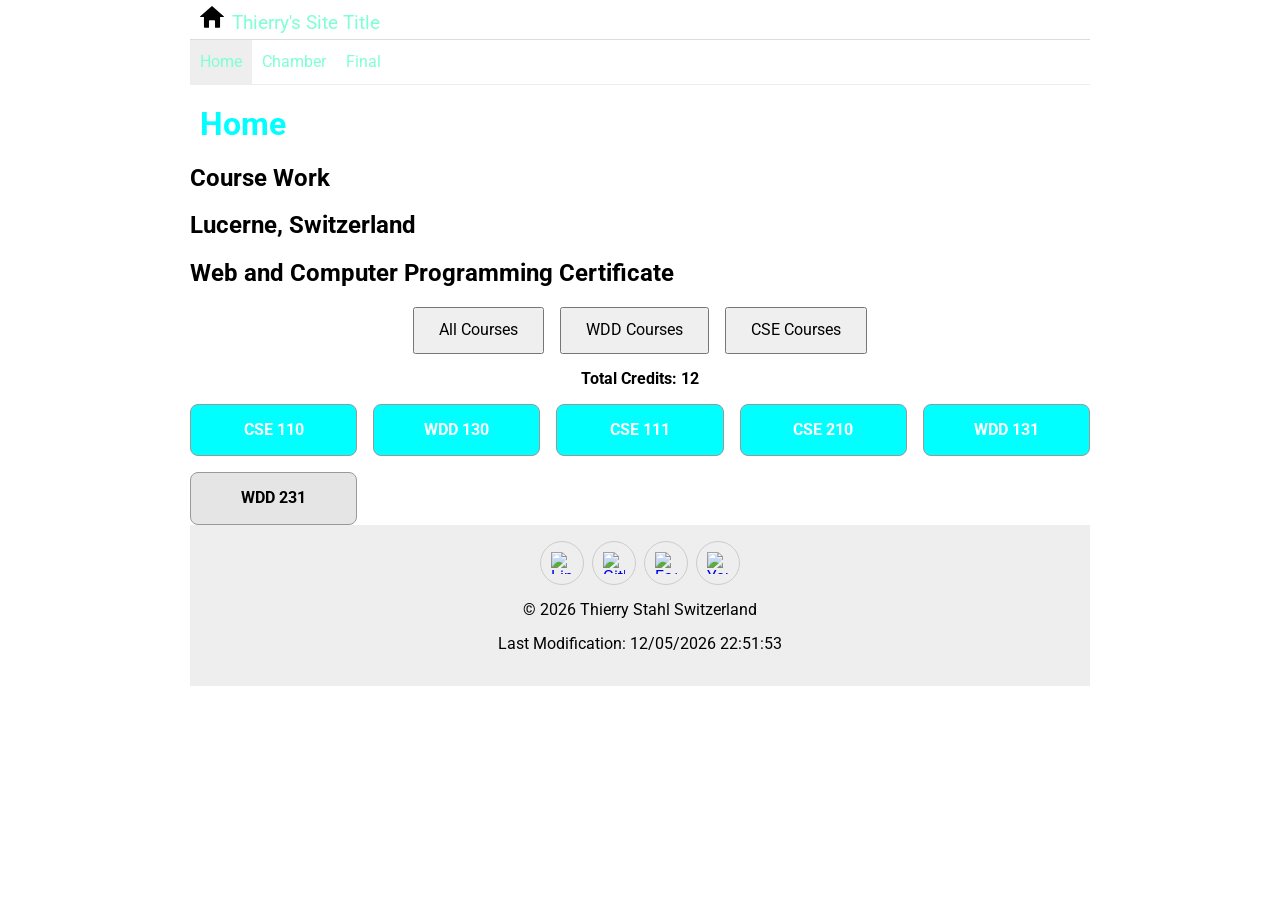
==== index.html @ 1bbf097c "Week 01 Assignement" ====
<!DOCTYPE html>
<html lang="en">
<head>
    <meta charset="UTF-8">
    <meta name="viewport" content="width=device-width, initial-scale=1.0">
    <meta name="description" content="Thierry Stahl's WDD231 course home page.">
    <meta name="author" content="Thierry Stahl">
    <title>Thierry Stahl | WDD 231 Course Home</title>

    <link rel="stylesheet" href="styles/normalize.css">
    <link rel="stylesheet" href="styles/small.css">
    <link rel="stylesheet" href="styles/larger.css">

    <link rel="preconnect" href="https://fonts.googleapis.com">
    <link rel="preconnect" href="https://fonts.gstatic.com" crossorigin>
    <link href="https://fonts.googleapis.com/css2?family=Roboto:wght@400;700&display=swap" rel="stylesheet">

    <script src="scripts/navigation.js" defer></script>
    <script src="scripts/date.js" defer></script>
    <script src="scripts/course.js" defer></script>

</head>
<body>

    <header>
        <img src="images/home-button.svg" alt="Home" width="512" height="512">
        <span>Thierry's Site Title</span>

        <button id="ham-btn" class="hamburger" aria-label="Open navigation menu"></button>
    </header>

    <nav id="nav-bar" class="navigation">

        <ul>
            <li class="current"><a href="index.html">Home</a></li>
            <li><a href="chamber/">Chamber</a></li>
            <li><a href="final/">Final</a></li>
        </ul>

    </nav>

    <main>


    <h1>Home</h1>

        <section>
            <h2>Course Work</h2>
        </section>

        <section>
            <h2>Lucerne, Switzerland</h2>
        </section>

        <section>
            <h2>Web and Computer Programming Certificate</h2>

            <div class="filters">
                <button id="all">All Courses</button>
                <button id="wdd">WDD Courses</button>
                <button id="cse">CSE Courses</button>
            </div>

            <p id="credit-total"></p>

            <div id="course-container"></div>
        </section>

    </main>

    <footer>

        <div class="social">
            <a href="https://www.linkedin.com/in/thierry-stahl-703851213/" target="_blank"><img src="images/linkedin.svg" alt="Linkedin" width="16" height="16"> </a>
            <a href="https://github.com/Talionidas" target="_blank"><img src="images/github.svg" alt="Github" width="16" height="16"> </a>
            <a href="https://www.facebook.com/thierry.stahl.96/" target="_blank"><img src="images/facebook.svg" alt="Facebook" width="16" height="16"> </a>
            <a href="https://www.youtube.com/@TS123boss" target="_blank"><img src="images/youtube.svg" alt="Youtube" width="16" height="16"> </a>
        </div>
        <p>
        © <span id="currentyear"></span>
        Thierry Stahl
        Switzerland
        </p>

        <p id="lastModified"></p>

    </footer>
    
</body>
</html>
---- styles/small.css ----
/* ---------- COLOR SCHEME -----------
primary
secondary
*/

/* ----------- Site Wide -----------*/

* {
    font-family: 'Roboto', sans-serif;
    box-sizing: border-box;
}

/* ------------ Header -------------*/
header{
    display: grid;
    grid-template-columns: 50px auto 44px;
    padding: 5px 0 5px 10px;
    align-items: end;
    border-bottom: solid 1px #ddd;
    column-gap: 8px;
}

header img {
    display: block;
    width: 100%;
    height: auto;
    padding-bottom: 5px;
}

header span {
    font-size: 1.2rem;
    color: aquamarine;
}


/* ------------ Hamburger --------------*/
.hamburger {
    background: none;
    border: none;
    color: aquamarine;
    cursor: pointer;
    font-family: Verdana, Geneva, Tahoma, sans-serif;
}
.hamburger::before {
    content: "\2630";
    font-size: 2rem;
}
.hamburger.show::before {
    content: "\00D7"
}


/* ------------ Navigation --------------*/
.navigation {
    display: none;
}
.navigation.show {
    display: block;
}
.navigation ul {
    list-style-type: none;
    margin:  0;
    padding: 0;
}
.navigation a {
    display: block;
    padding: 0.8rem 10px;
    color: aquamarine;
    text-decoration: none;
    border-bottom: solid 1px aquamarine;
}
.navigation li.current {
    background-color: #eee;
}
.navigation a:hover {
    background-color: aqua;
}


h1 {
    margin-left: 10px;
    color: aqua;
}



/* ------------ Footer --------------*/

footer{
    background-color: #eee;
    padding: 1rem 10px;
    text-align: center;
}
.social {
    display: flex;
    justify-content: center;
    column-gap:  8px;
}
.social a {
    display: flex;
    justify-content: center;
    align-items: center;
    width: 44px;
    height: 44px;
    border: #ccc solid 1px;
    border-radius: 22px;
}
.social img {
    width: 22px;
    height: 22px;
}
.social a:hover {
    background-color: #ddd;
}


/* ------------ Course --------------*/
.filters {
    display: flex;
    justify-content: center;
    gap: 1rem;
    margin: 1rem 0;
}

.filters button {
    padding: .75rem 1.5rem;
    cursor: pointer;
}

#credit-total {
    text-align: center;
    font-weight: bold;
    margin-bottom: 1rem;
}

#course-container {
    display: grid;
    grid-template-columns: repeat(auto-fit, minmax(150px, 1fr));
    gap: 1rem;
}

.course-card {
    background: #e5e5e5;
    border: 1px solid #999;
    padding: 1rem;
    text-align: center;
    font-weight: bold;
    border-radius: .5rem;
}

.completed {
    background: aqua;
    color: white;
}
---- styles/larger.css ----
@media only screen and (min-width: 38rem) {

    header, main, nav, footer {
        max-width: 900px;
        margin: 0 auto;
    }

    header {
        grid-template-columns: 24px auto;
    }

.hamburger {
    display:none;
}

.navigation {
    display: block;
    border-bottom: solid 1px #eee;
}

.navigation ul {
    display: flex;
}
.navigation a {
    border: none;
}

}
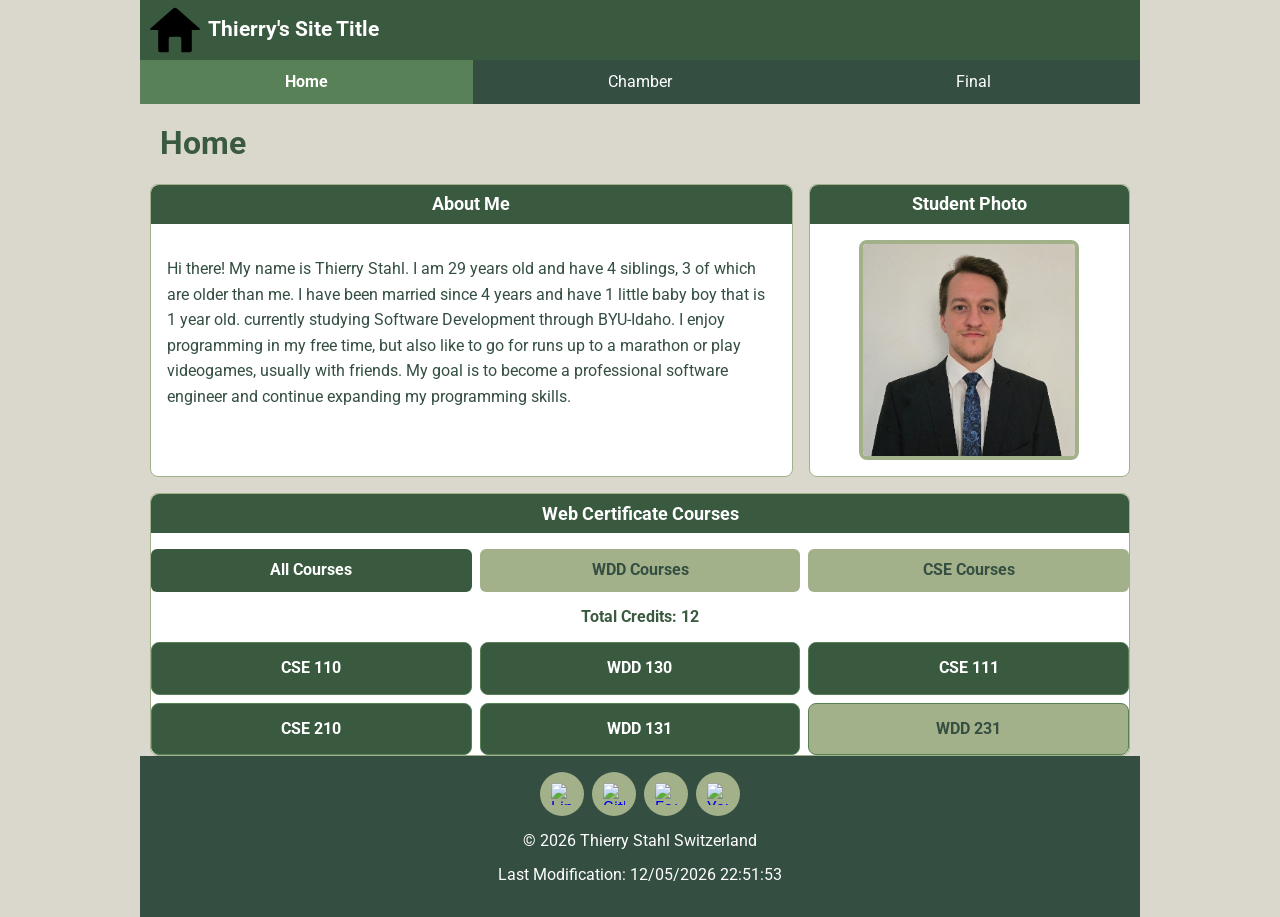
==== commit 71e3fb3d: "Changes (Me+Pic+Palette)" ====
--- a/index.html
+++ b/index.html
@@ -44,19 +44,35 @@
 
     <h1>Home</h1>
 
-        <section>
-            <h2>Course Work</h2>
-        </section>
+       <div class="top-sections">
 
-        <section>
-            <h2>Lucerne, Switzerland</h2>
-        </section>
+            <section class="about">
 
-        <section>
-            <h2>Web and Computer Programming Certificate</h2>
+                <h2>About Me</h2>
+
+                <p>
+                    Hi there! My name is Thierry Stahl. I am 29 years old and have 4 siblings, 3 of which are older than me.
+                    I have been married since 4 years and have 1 little baby boy that is 1 year old.
+                    currently studying Software Development through BYU-Idaho. I enjoy programming in my free time,
+                    but also like to go for runs up to a marathon or play videogames, usually with friends.
+                    My goal is to become a professional software engineer and continue expanding my programming skills.
+                </p>
+            </section>
+
+            <section class="student-photo">
+                <h2>Student Photo</h2>
+
+                <img src="images/student_photo.webp" alt="Student Photo" width="300" height="300">
+            </section>
+
+        </div>
+
+
+        <section class="certificate">
+            <h2>Web Certificate Courses</h2>
 
             <div class="filters">
-                <button id="all">All Courses</button>
+                <button id="all" class="active">All Courses</button>
                 <button id="wdd">WDD Courses</button>
                 <button id="cse">CSE Courses</button>
             </div>
--- a/styles/small.css
+++ b/styles/small.css
@@ -1,7 +1,16 @@
-/* ---------- COLOR SCHEME -----------
-primary
-secondary
-*/
+/* ---------- COLOR SCHEME ----------- */
+/* https://coolors.co/palette/dad7cd-a3b18a-588157-3a5a40-344e41 */
+
+:root {
+    --background: #DAD7CD;
+    --secondary: #A3B18A;
+    --accent: #588157;
+    --primary: #3A5A40;
+    --dark: #344E41;
+
+    --white: #ffffff;
+}
+
 
 /* ----------- Site Wide -----------*/
 
@@ -10,127 +19,176 @@
     box-sizing: border-box;
 }
 
+body {
+    margin: 0;
+    background: var(--background);
+    color: var(--dark);
+}
+
+
 /* ------------ Header -------------*/
-header{
+
+header {
     display: grid;
     grid-template-columns: 50px auto 44px;
-    padding: 5px 0 5px 10px;
-    align-items: end;
-    border-bottom: solid 1px #ddd;
+    padding: 5px 10px;
+    align-items: center;
     column-gap: 8px;
+    background: var(--primary);
 }
 
 header img {
     display: block;
     width: 100%;
     height: auto;
-    padding-bottom: 5px;
 }
 
 header span {
-    font-size: 1.2rem;
-    color: aquamarine;
+    font-size: 1.3rem;
+    color: var(--white);
+    font-weight: bold;
 }
 
 
 /* ------------ Hamburger --------------*/
+
 .hamburger {
     background: none;
     border: none;
-    color: aquamarine;
+    color: var(--white);
     cursor: pointer;
-    font-family: Verdana, Geneva, Tahoma, sans-serif;
-}
+    font-family: inherit;
+}
+
 .hamburger::before {
     content: "\2630";
     font-size: 2rem;
 }
+
 .hamburger.show::before {
-    content: "\00D7"
+    content: "\00D7";
 }
 
 
 /* ------------ Navigation --------------*/
+
 .navigation {
     display: none;
-}
+    background: var(--dark);
+}
+
 .navigation.show {
     display: block;
 }
+
 .navigation ul {
     list-style-type: none;
-    margin:  0;
+    margin: 0;
     padding: 0;
 }
+
 .navigation a {
     display: block;
-    padding: 0.8rem 10px;
-    color: aquamarine;
+    padding: .8rem 10px;
+    color: var(--white);
     text-decoration: none;
-    border-bottom: solid 1px aquamarine;
-}
+    border-bottom: 1px solid rgba(255,255,255,.15);
+}
+
 .navigation li.current {
-    background-color: #eee;
-}
+    background: var(--accent);
+}
+
+.navigation li.current a {
+    font-weight: bold;
+}
+
 .navigation a:hover {
-    background-color: aqua;
-}
-
+    background: var(--secondary);
+    color: var(--dark);
+}
+
+
+/* ------------ Main Heading -------------*/
 
 h1 {
     margin-left: 10px;
-    color: aqua;
-}
-
+    color: var(--primary);
+}
 
 
 /* ------------ Footer --------------*/
 
-footer{
-    background-color: #eee;
+footer {
+    background: var(--dark);
+    color: var(--white);
     padding: 1rem 10px;
     text-align: center;
 }
+
 .social {
     display: flex;
     justify-content: center;
-    column-gap:  8px;
-}
+    column-gap: 8px;
+}
+
 .social a {
     display: flex;
     justify-content: center;
     align-items: center;
     width: 44px;
     height: 44px;
-    border: #ccc solid 1px;
+    background: var(--secondary);
     border-radius: 22px;
-}
+    transition: .2s;
+}
+
 .social img {
     width: 22px;
     height: 22px;
 }
+
 .social a:hover {
-    background-color: #ddd;
+    background: var(--accent);
 }
 
 
 /* ------------ Course --------------*/
+
 .filters {
     display: flex;
-    justify-content: center;
-    gap: 1rem;
+    justify-content: space-between;
+    gap: .5rem;
     margin: 1rem 0;
 }
 
 .filters button {
-    padding: .75rem 1.5rem;
+    flex: 1;
+    padding: .75rem;
     cursor: pointer;
+    border: none;
+    border-radius: 6px;
+    background: var(--secondary);
+    color: var(--dark);
+    font-weight: bold;
+    transition: .2s;
+}
+
+.filters button:hover {
+    background: var(--accent);
+    color: var(--white);
+}
+
+.filters button.active {
+    background: var(--primary);
+    color: var(--white);
 }
 
 #credit-total {
     text-align: center;
     font-weight: bold;
     margin-bottom: 1rem;
+    color: var(--primary);
 }
 
 #course-container {
@@ -140,8 +198,9 @@
 }
 
 .course-card {
-    background: #e5e5e5;
-    border: 1px solid #999;
+    background: var(--secondary);
+    border: 1px solid var(--accent);
+    color: var(--dark);
     padding: 1rem;
     text-align: center;
     font-weight: bold;
@@ -149,6 +208,54 @@
 }
 
 .completed {
-    background: aqua;
-    color: white;
+    background: var(--primary);
+    color: var(--white);
+}
+
+
+/* ------------ Main -------------*/
+
+main {
+    padding: 0 10px;
+}
+
+.top-sections {
+    display: flex;
+    flex-direction: column;
+    gap: 1rem;
+}
+
+section {
+    border: 1px solid var(--secondary);
+    border-radius: 8px;
+    background: var(--white);
+}
+
+section h2 {
+    margin: 0;
+    padding: .6rem;
+    text-align: center;
+    background: var(--primary);
+    color: var(--white);
+    font-size: 1.1rem;
+    border-radius: 8px 8px 0 0;
+}
+
+.about p {
+    padding: 1rem;
+    line-height: 1.6;
+}
+
+.student-photo {
+    text-align: center;
+}
+
+.student-photo img {
+    width: 200px;
+    height: 200px;
+    object-fit: cover;
+    margin: 1rem auto;
+    display: block;
+    border: 4px solid var(--secondary);
+    border-radius: 8px;
 }
--- a/styles/larger.css
+++ b/styles/larger.css
@@ -1,28 +1,55 @@
 @media only screen and (min-width: 38rem) {
 
-    header, main, nav, footer {
-        max-width: 900px;
-        margin: 0 auto;
-    }
+header, nav, main, footer {
+    max-width: 1000px;
+    margin: auto;
+}
 
-    header {
-        grid-template-columns: 24px auto;
-    }
+header {
+    grid-template-columns: 50px auto;
+}
 
 .hamburger {
-    display:none;
+    display: none;
 }
 
 .navigation {
     display: block;
-    border-bottom: solid 1px #eee;
 }
 
 .navigation ul {
     display: flex;
 }
+
+.navigation li {
+    flex: 1;
+}
+
 .navigation a {
     border: none;
+    text-align: center;
 }
 
+/* ---------- Top Sections ---------- */
+
+.top-sections {
+    display: grid;
+    grid-template-columns: 2fr 1fr;
+    gap: 1rem;
+    margin-bottom: 1rem;
 }
+
+.student-photo img {
+    width: 220px;
+    height: 220px;
+}
+
+/* ---------- Courses ---------- */
+
+#course-container {
+    display: grid;
+    grid-template-columns: repeat(3, 1fr);
+    gap: .5rem;
+}
+
+}
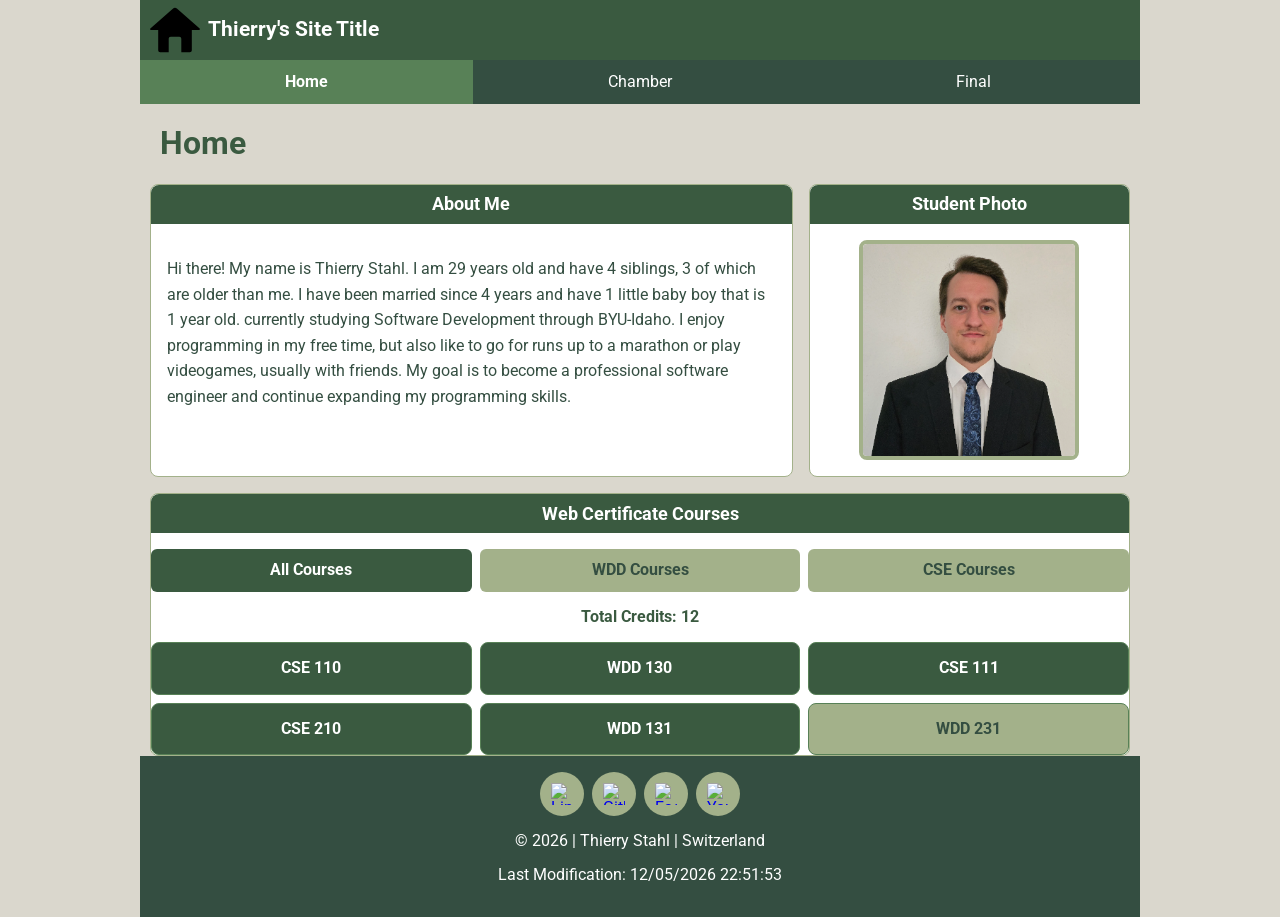
==== commit 5bfcc7c5: "small adjustements" ====
--- a/index.html
+++ b/index.html
@@ -5,7 +5,7 @@
     <meta name="viewport" content="width=device-width, initial-scale=1.0">
     <meta name="description" content="Thierry Stahl's WDD231 course home page.">
     <meta name="author" content="Thierry Stahl">
-    <title>Thierry Stahl | WDD 231 Course Home</title>
+    <title>Thierry Stahl | WDD 231 Course Home | About Me + Personal Picture</title>
 
     <link rel="stylesheet" href="styles/normalize.css">
     <link rel="stylesheet" href="styles/small.css">
@@ -94,8 +94,8 @@
         </div>
         <p>
         © <span id="currentyear"></span>
-        Thierry Stahl
-        Switzerland
+        | Thierry Stahl
+        | Switzerland
         </p>
 
         <p id="lastModified"></p>
